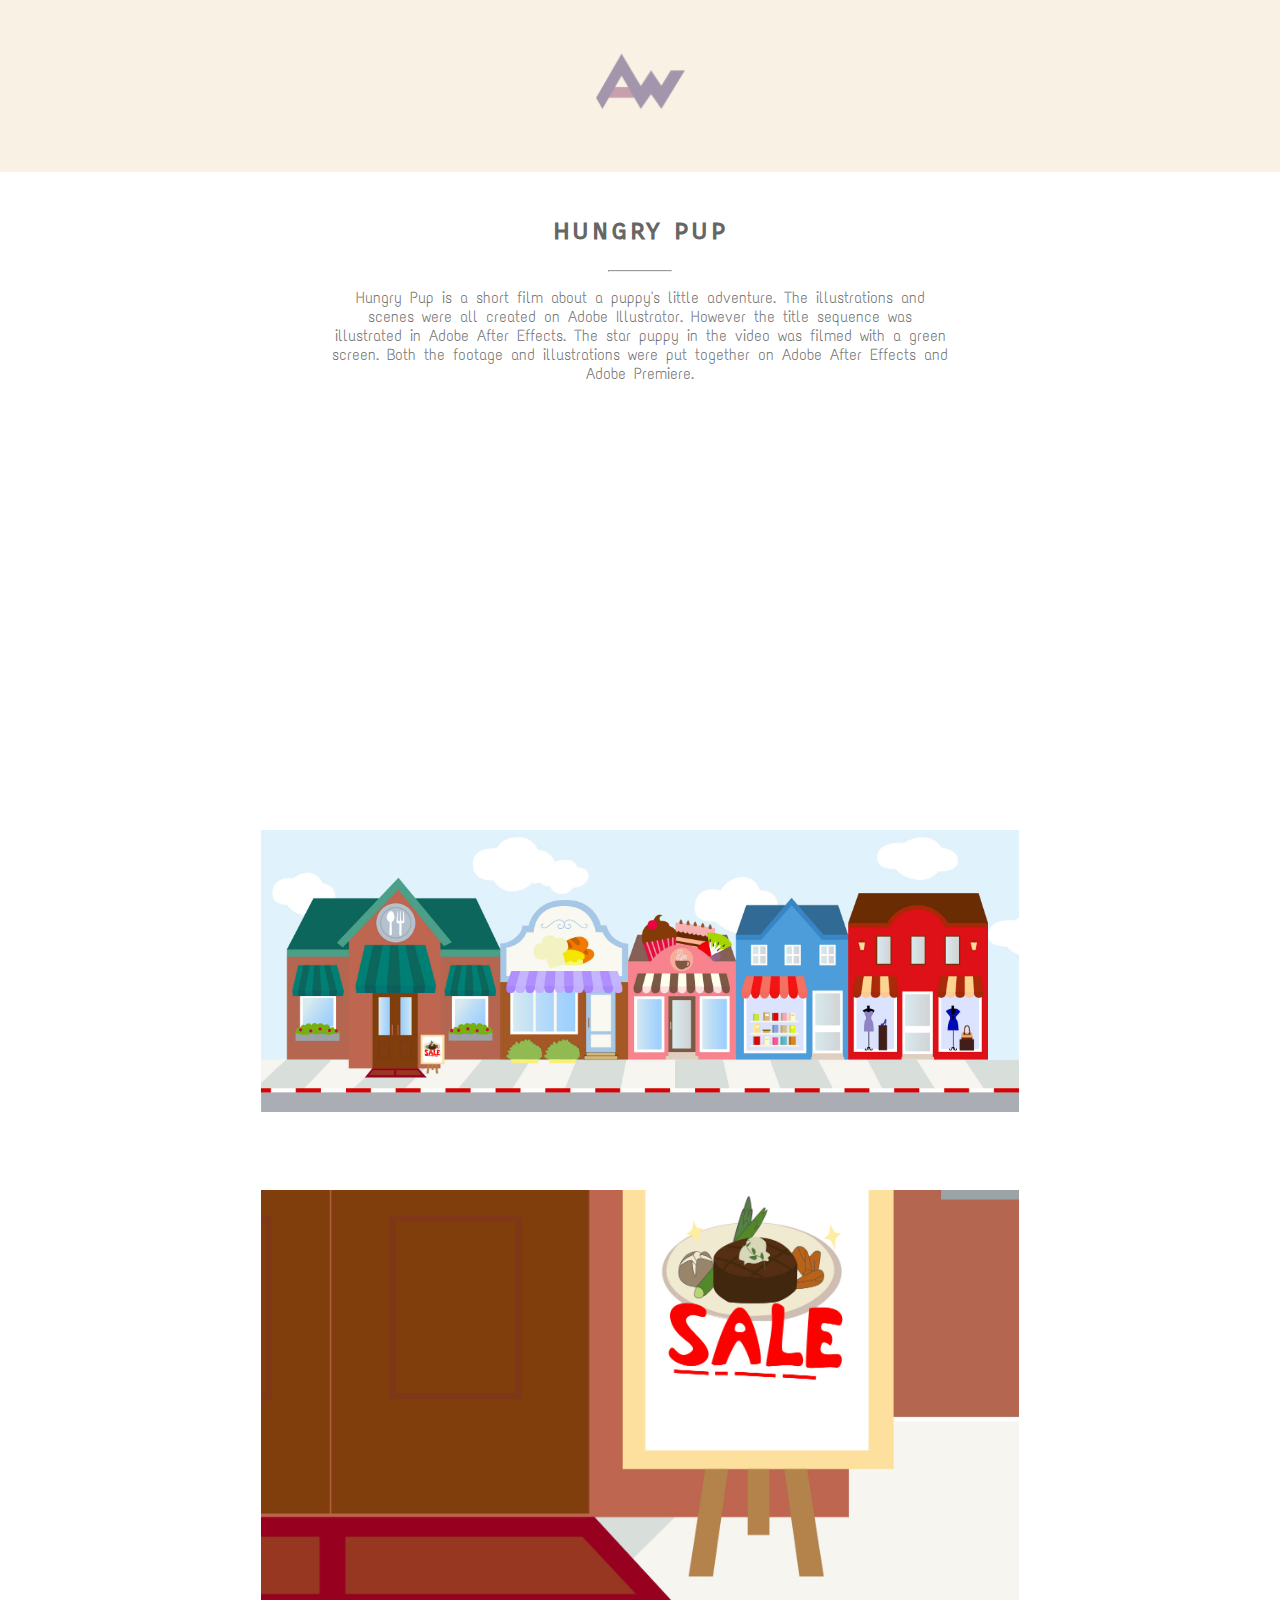
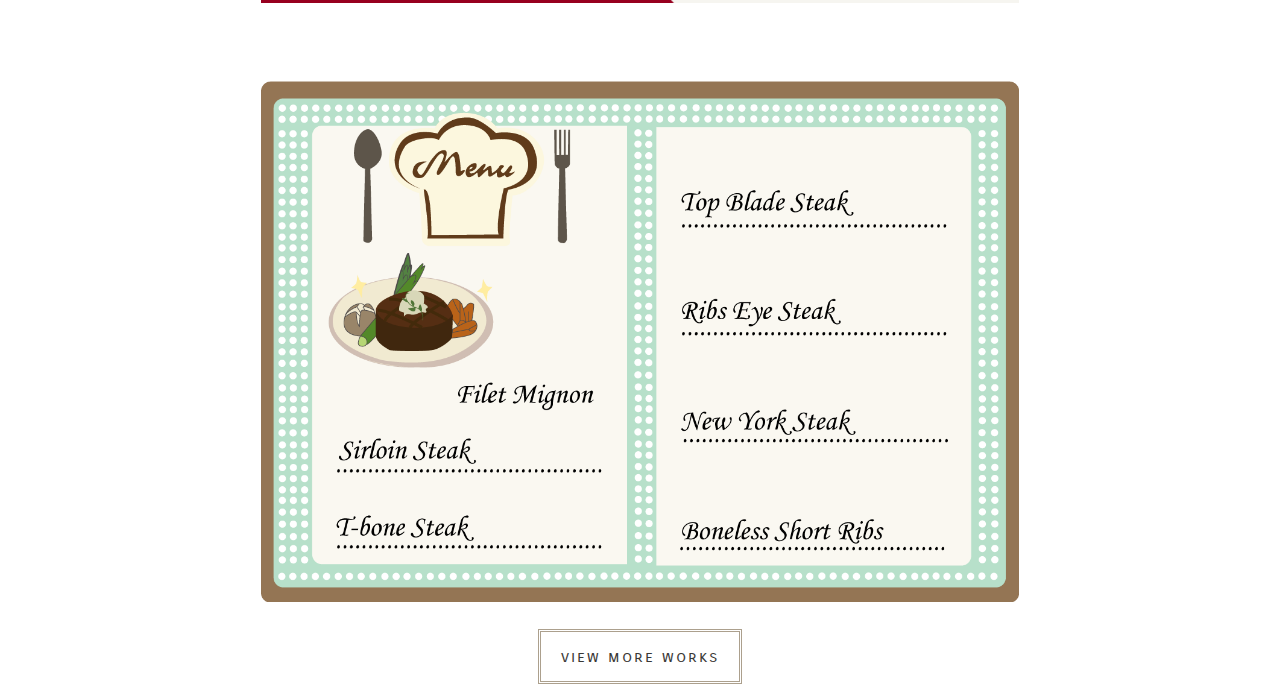
==== hungrypup.html @ 19ef2b3d "test" ====
<!DOCTYPE html>
<html>
    <head>
        <title>Hungry Pup</title>
        <meta charset="UTF-8">
        <meta name="viewport" content="width=device-width, initial-scale=1.0">
        <link rel="icon" href="img/AWLogo1.png" type="image/x-icon">
        <link href='http://fonts.googleapis.com/css?family=Carrois+Gothic+SC|Text+Me+One' rel='stylesheet' type='text/css'>
        <link rel="stylesheet" type="text/css" href="css/projects.css">
        <link rel="stylesheet" type="text/css" href="css/animsition.css">
    </head>
    <body>
        <header>
            <div class="animsition">
            <a href="index.html" class="animsition-link">
                <img class="logo" src="img/AWLogo.png" alt="Annie Wang">
            </a>
            </div>
        </header>

                <div class="item">
                <div class="project">
                    <h2>hungry pup</h2>
                    <hr width="5%">
                    <p>Hungry Pup is a short film about a puppy's little adventure. The illustrations and scenes were all created on Adobe Illustrator. However the title sequence was illustrated in Adobe After Effects. The star puppy in the video was filmed with a green screen. Both the footage and illustrations were put together on Adobe After Effects and Adobe Premiere.</p>
                </div>
                    <iframe src="https://player.vimeo.com/video/90733327" width="500" height="281" frameborder="0" webkitallowfullscreen mozallowfullscreen allowfullscreen></iframe>
                    <img src="img/scene.jpg" alt="Scene" />
                    <img src="img/sign.jpg" alt="Sign" />
                    <img src="img/menu.png" alt="Menu" />
                </div>

                    <a class="btn" href="index.html#works">
                        view more works
                    </a>
        </div>

        <script type="text/javascript" src="js/jquery.min.js"></script>
        <script src="js/jquery.animsition.js"></script>
        <script type="text/javascript">
        $(document).ready(function() {
  
            $(".animsition").animsition({
  
            inClass               :   'flip-in-y',
            outClass              :   'flip-out-y',
            inDuration            :    1500,
            outDuration           :    800,
            linkElement           :   '.animsition-link',
            // e.g. linkElement   :   'a:not([target="_blank"]):not([href^=#])'
            loading               :    true,
            loadingParentElement  :   'body', //animsition wrapper element
            loadingClass          :   'animsition-loading',
            unSupportCss          : [ 'animation-duration',
                              '-webkit-animation-duration',
                              '-o-animation-duration'
                            ],
            //"unSupportCss" option allows you to disable the "animsition" in case the css property in the array is not supported by your browser.
            //The default setting is to disable the "animsition" in a browser that does not support "animation-duration".
    
            overlay               :   false,
    
            overlayClass          :   'animsition-overlay-slide',
            overlayParentElement  :   'body'
            });
        });
        </script>

    </body>
</html>
---- css/projects.css ----
body{
                //overflow: hidden;
                color:#fff;
                font-size: 24px;
                font-family: 'Text Me One', sans-serif;
                text-align: center;
            }

            header {
                width: 100%;
                position: absolute;
                padding: 2em 0;
                left: 0;
                top: 0;
                background-color: #F9F1E4;
            }

            header > div {
                width: 980px;
                margin: 0 auto;
            }

            .logo {
                width: 10%;
            }

            .project {
                width: 100%;
                float: left;
                padding: 1em 1em 0;
                color: #666666;
                font-size: 14px;
                margin-bottom: 1em;
                letter-spacing: 0;
                -webkit-box-sizing: border-box;
                box-sizing: border-box;
            }

            .project h2{
                font-family: 'Carrois Gothic SC', sans-serif;
                font-size: 28px;
                letter-spacing: 0.1em;
            }

            .project p {
                width: 50%;
                font-size: 16px;
                margin-left: auto;
                margin-right: auto;
                margin-bottom: 2em;
            }

            .item{
                position: relative;
                display: inline-block;
                margin-top: 7em;
                margin-left: auto;
                margin-right: auto;
            }

            .item p {
                color: #666666;
                font-size: 16px;
            }

            .item img {
                width: 60%;
                margin-top: 2em;
                margin-bottom: 1em;
            }

            iframe {
                display: block;
                margin-left: auto;
                margin-right: auto;
                margin-top: 3em;
                margin-bottom: 3em;
            }

            .btn {
                font-family: 'Carrois Gothic SC', sans-serif;
                font-size: 16px;
                color: #3A3835;
                text-decoration: none;
                border-style: double;
                border-color: #ACA08D;
                line-height: 50px;
                letter-spacing: 2px;
                padding: 15px 20px;
            }

            a.btn:hover, a.btn:focus {
                border-style: solid;
                border-color: #A295AC;
                box-shadow: inset 0 0 0 2.5px #A295AC;
                transition: box-shadow 0.2s;
            }

            .lilred {
                width: 38%;
                display: inline-block;
                position: relative;
            }

            .lilred img {
                width: 100%;
                margin-top: 0;
                float: left;
                display: inline-block;
            }
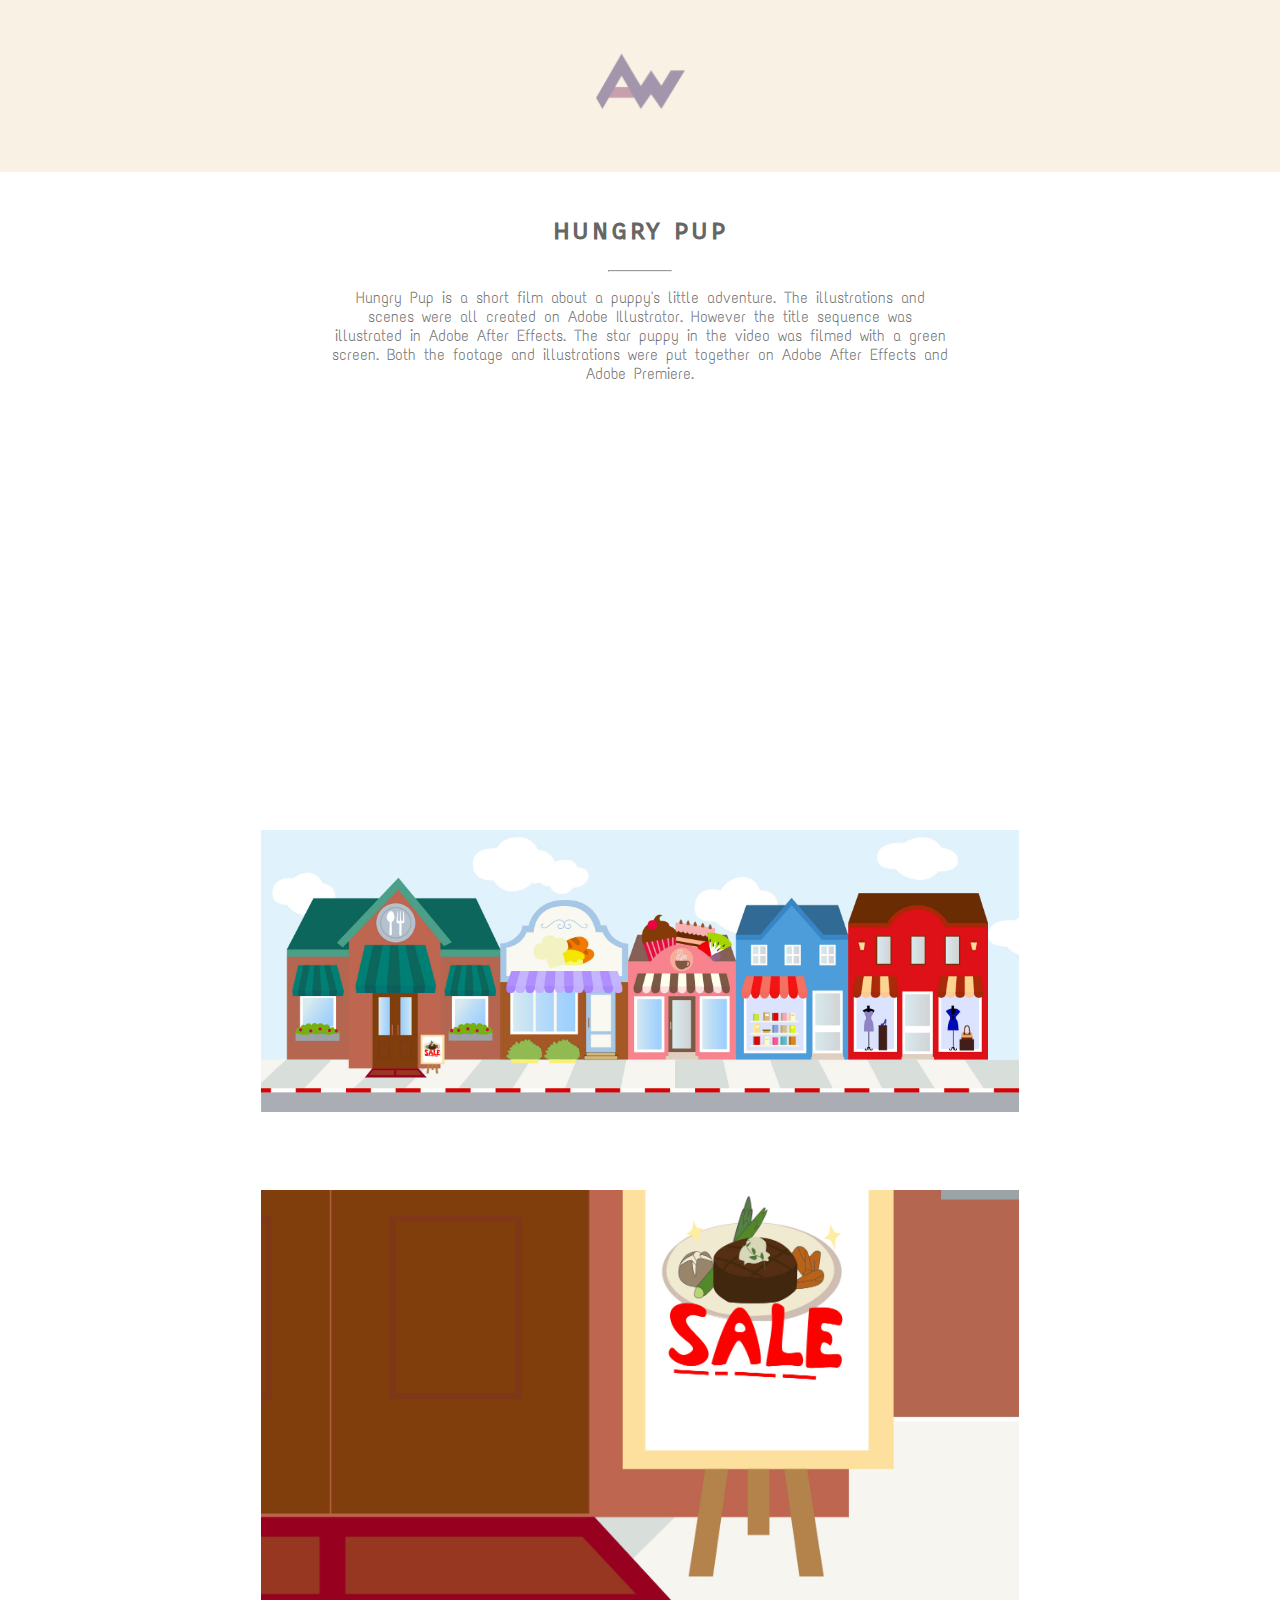
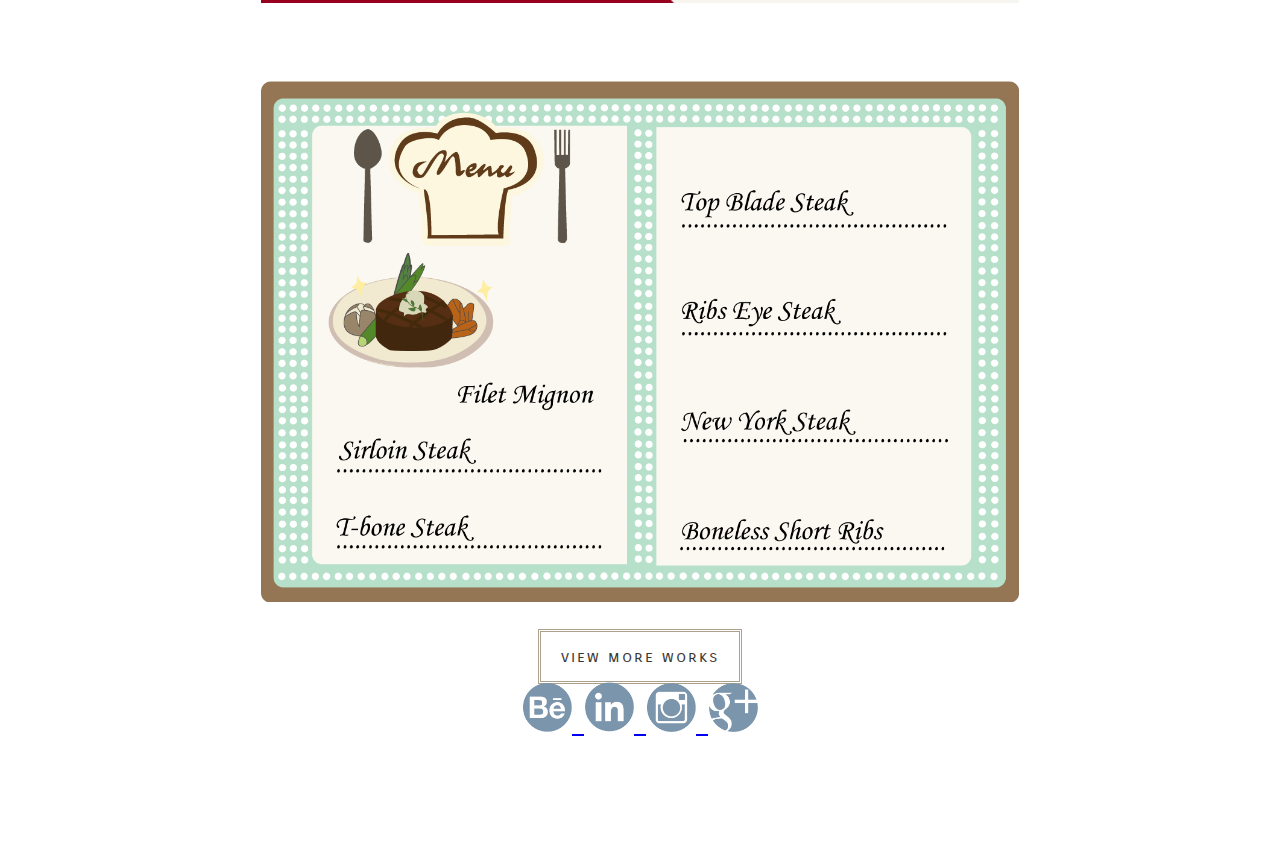
==== commit 8b3eed55: "footer" ====
--- a/hungrypup.html
+++ b/hungrypup.html
@@ -21,7 +21,7 @@
                 <div class="item">
                 <div class="project">
                     <h2>hungry pup</h2>
-                    <hr width="5%">
+                    <hr>
                     <p>Hungry Pup is a short film about a puppy's little adventure. The illustrations and scenes were all created on Adobe Illustrator. However the title sequence was illustrated in Adobe After Effects. The star puppy in the video was filmed with a green screen. Both the footage and illustrations were put together on Adobe After Effects and Adobe Premiere.</p>
                 </div>
                     <iframe src="https://player.vimeo.com/video/90733327" width="500" height="281" frameborder="0" webkitallowfullscreen mozallowfullscreen allowfullscreen></iframe>
@@ -30,9 +30,30 @@
                     <img src="img/menu.png" alt="Menu" />
                 </div>
 
+        <div>
                     <a class="btn" href="index.html#works">
                         view more works
                     </a>
+        </div>
+
+        <div class="footer">
+            <div class="contact">
+            <a href="https://www.behance.net/AnnieWang">
+                <img src="img/behance.png" height="50" width="50" alt="Behance">
+            </a>
+            <a href="https://ca.linkedin.com/pub/annie-wang/b6/4a6/b60">
+                <img src="img/linkedin.png" height="50" width="50" alt="Linkedin">
+            </a>
+            <a href="https://instagram.com/annie_ywang/">
+                <img src="img/instagram.png" height="50" width="50" alt="Instagram">
+            </a>
+            <a href="#google+">
+                <img src="img/google+.png" height="50" width="50" alt="Google+">
+            </a>
+            <p>604-377-4899
+                <br>
+            annie.wang_@hotmail.com</p>
+        </div>
         </div>
 
         <script type="text/javascript" src="js/jquery.min.js"></script>
--- a/css/projects.css
+++ b/css/projects.css
@@ -42,6 +42,10 @@
                 letter-spacing: 0.1em;
             }
 
+            hr {
+                width: 5%;
+            }
+
             .project p {
                 width: 50%;
                 font-size: 16px;
@@ -67,6 +71,15 @@
                 width: 60%;
                 margin-top: 2em;
                 margin-bottom: 1em;
+            }
+
+            .jens {
+                width: 50%;
+                color: #666666;
+                font-size: 16px;
+                text-align: left;
+                margin-left: auto;
+                margin-right: auto;
             }
 
             iframe {
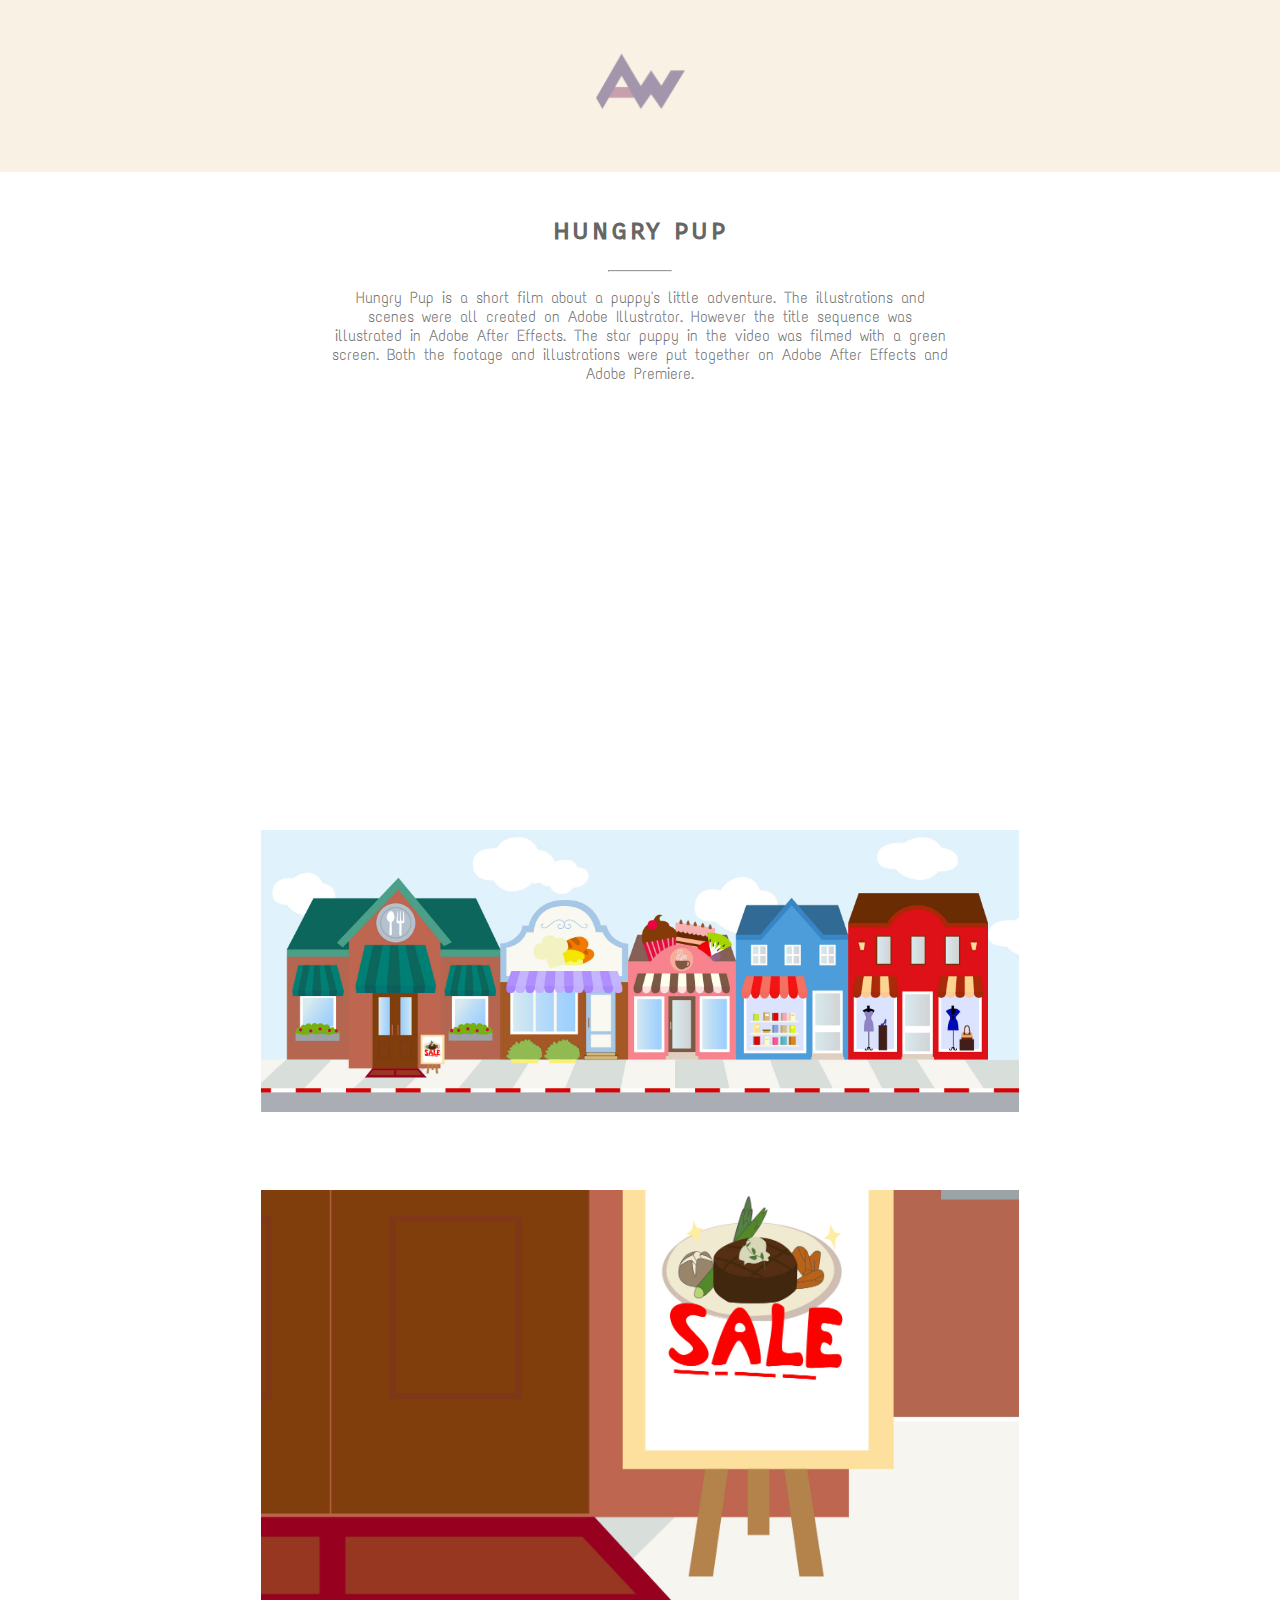
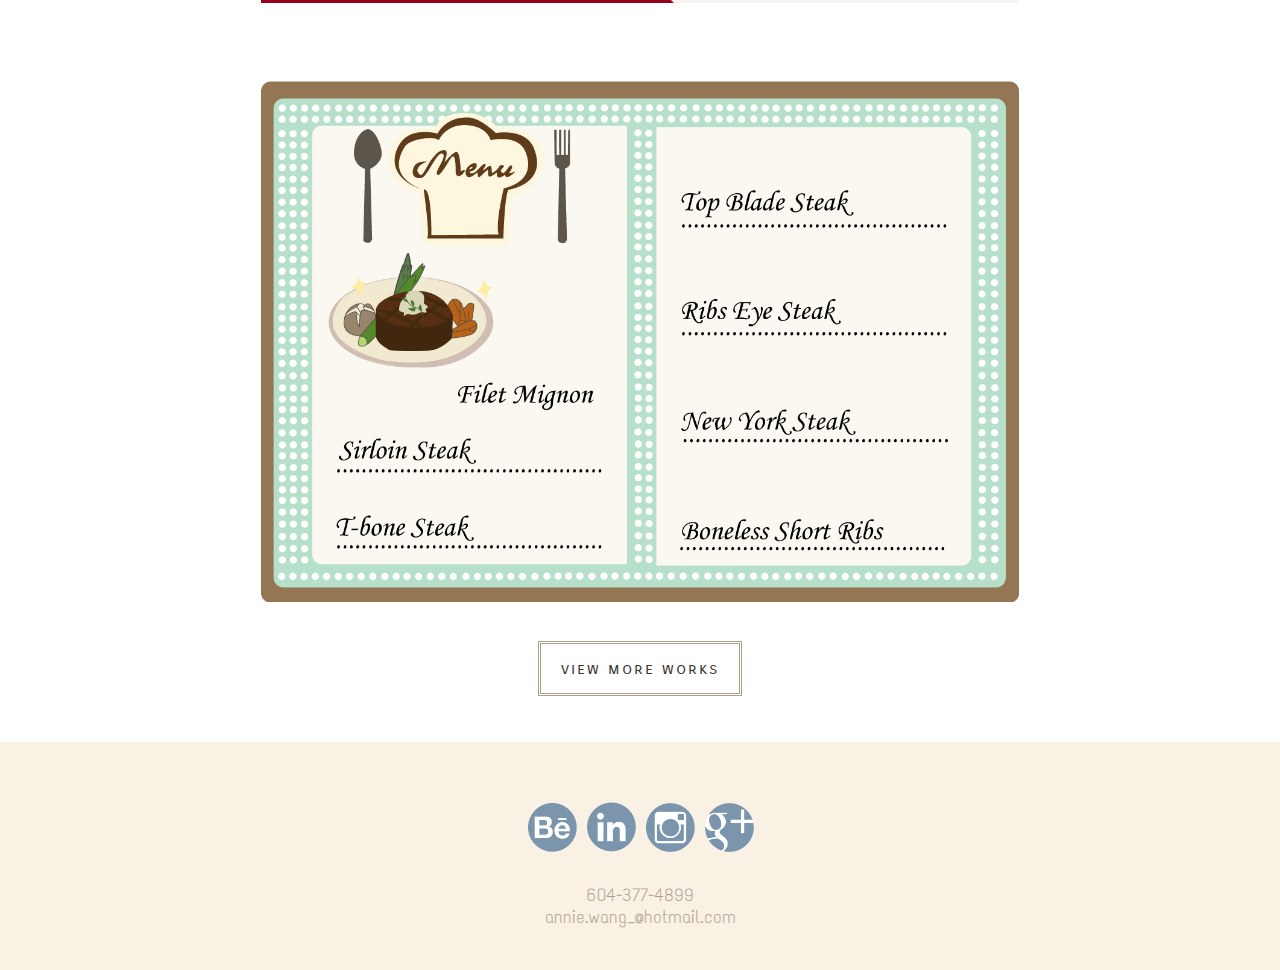
==== commit 62b97070: "nav for mobile working" ====
--- a/hungrypup.html
+++ b/hungrypup.html
@@ -31,9 +31,11 @@
                 </div>
 
         <div>
+            <div class="btnpos">
                     <a class="btn" href="index.html#works">
                         view more works
                     </a>
+            </div>
         </div>
 
         <div class="footer">
--- a/css/projects.css
+++ b/css/projects.css
@@ -13,6 +13,8 @@
                 left: 0;
                 top: 0;
                 background-color: #F9F1E4;
+                -webkit-box-sizing: border-box;
+                box-sizing: border-box;
             }
 
             header > div {
@@ -90,6 +92,15 @@
                 margin-bottom: 3em;
             }
 
+            .topbtn {
+                margin-bottom: 2em;
+            }
+
+            .btnpos {
+                margin-top: 0.5em;
+                margin-bottom: 0.5em;
+            }
+
             .btn {
                 font-family: 'Carrois Gothic SC', sans-serif;
                 font-size: 16px;
@@ -109,6 +120,10 @@
                 transition: box-shadow 0.2s;
             }
 
+            .origami img {
+                margin-top: 0;
+            }
+
             .lilred {
                 width: 38%;
                 display: inline-block;
@@ -121,3 +136,91 @@
                 float: left;
                 display: inline-block;
             }
+
+            .PC img {
+                margin-top: 0;
+                width: 45%;
+            }
+
+            .footer {
+                width: 100%;
+                position: absolute;
+                background-color: #F9F1E4;
+                margin-top: 1.5em;
+                padding: 1em 0;
+                left: 0;
+                -webkit-box-sizing: border-box;
+                box-sizing: border-box;
+            }
+
+            .contact {
+                color: #ACA08D;
+                font-size: 18px;
+                margin-top: 2em;
+                
+            }
+
+            .contact a {
+                text-decoration: none;
+            }
+
+            .contact a:hover {
+                opacity: 0.7;
+            }
+
+            .contact p {
+                margin-top: 1.5em;
+            }
+
+@media (max-width: 40em) {
+
+            header {
+                padding: 1em 0;
+            }
+
+            .logo {
+                width: 30%;
+            }
+
+            .project h2{
+                font-size: 21px;
+            }
+
+            hr {
+                width: 15%;
+            }
+
+            .project p {
+                margin-top: 2em;
+                margin-bottom: 1em;
+            }
+
+            .item{
+                width: 100%;
+                margin-top: 4em;
+            }
+
+            .item p {
+                width: 95%;
+                font-size: 12px;
+            }
+
+            .item img {
+                width: 95%;
+                margin-top: 0;
+            }
+
+            iframe {
+                width: 95%;
+            }
+
+            .lilred {
+                width: 95%;
+            }
+
+            .btn {
+                font-size: 12px;
+                line-height: 80px;
+                padding: 10px 15px;
+            }
+}
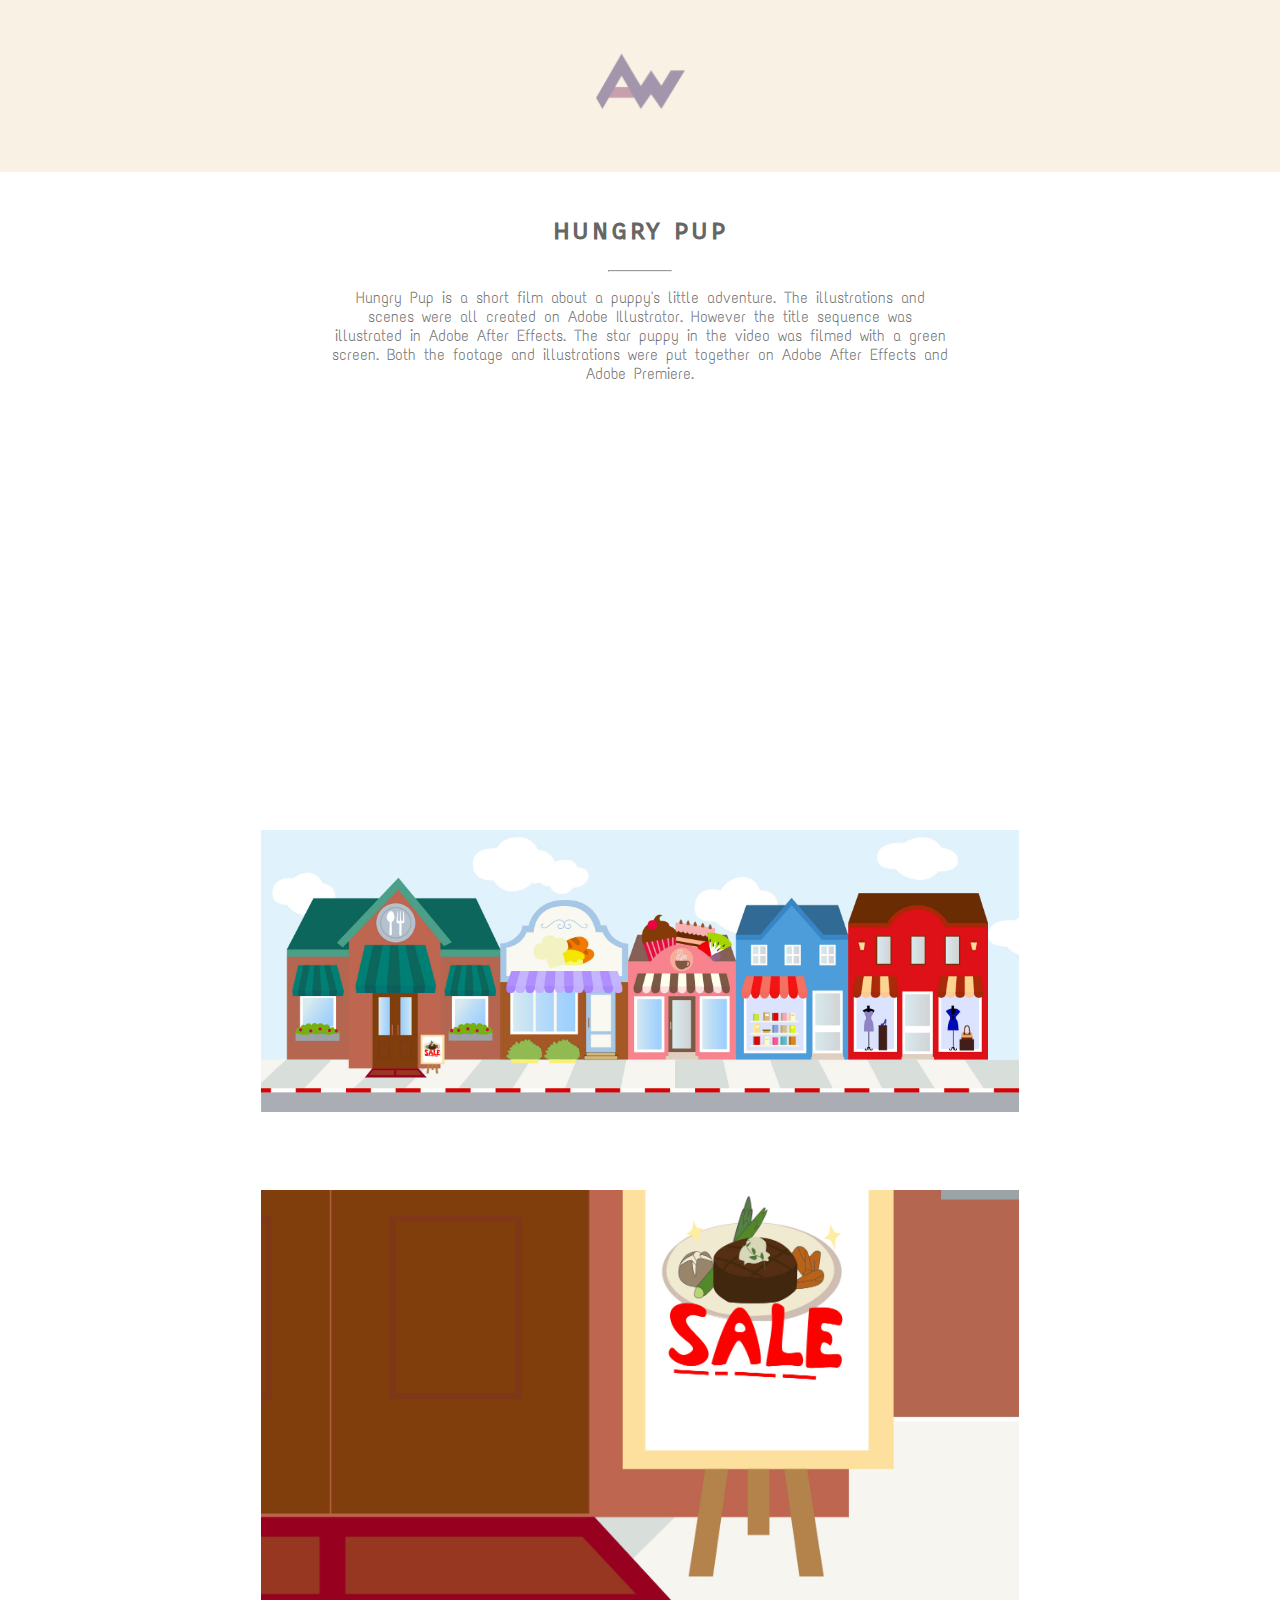
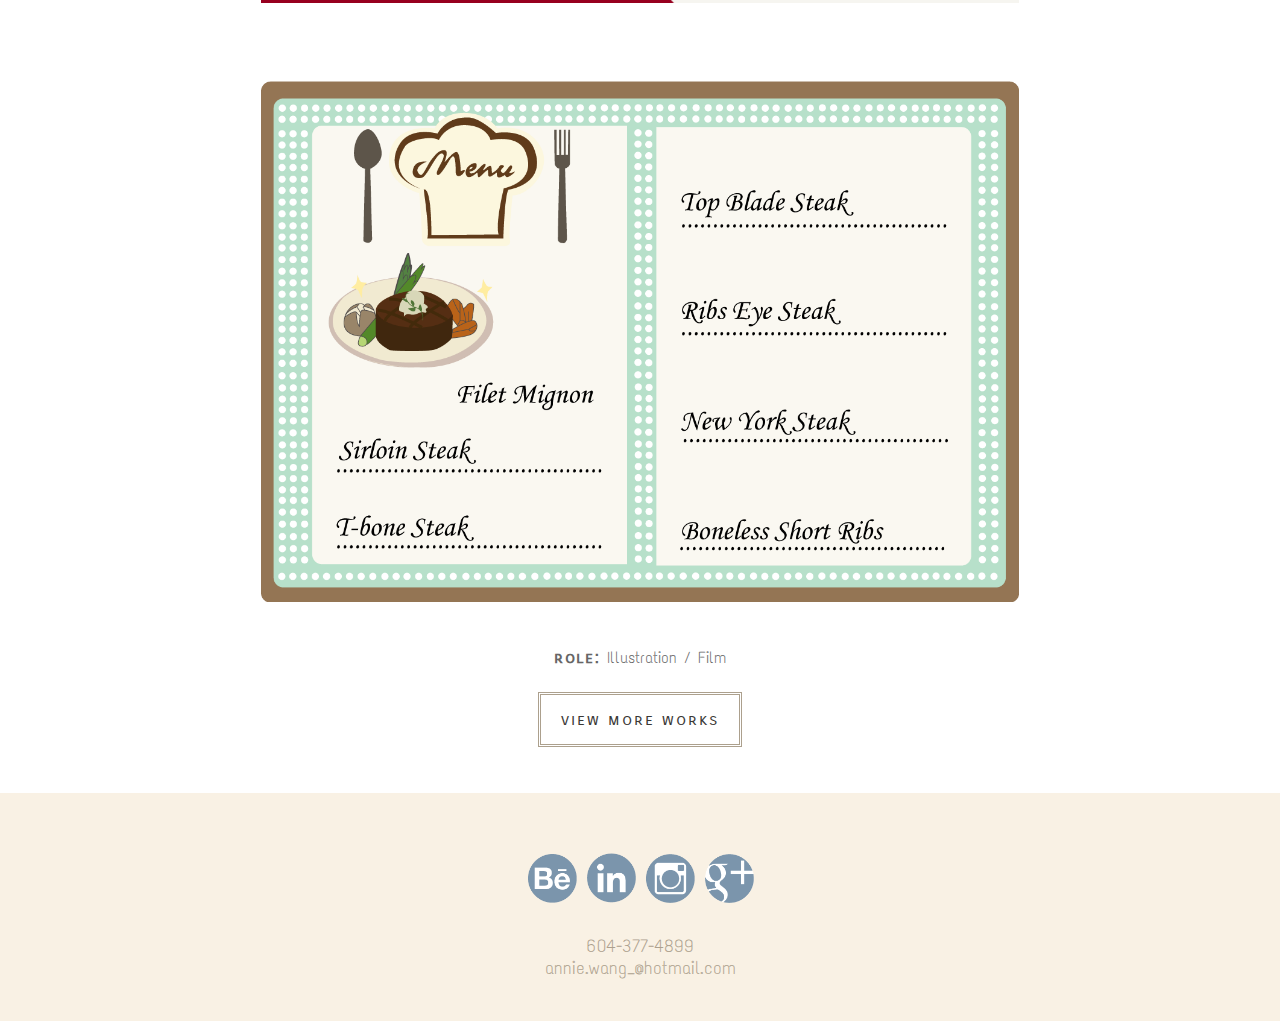
==== commit 3211f53a: "works fixed" ====
--- a/hungrypup.html
+++ b/hungrypup.html
@@ -28,6 +28,8 @@
                     <img src="img/scene.jpg" alt="Scene" />
                     <img src="img/sign.jpg" alt="Sign" />
                     <img src="img/menu.png" alt="Menu" />
+
+                    <p><strong class="strong">role: </strong>Illustration / Film</p>
                 </div>
 
         <div>
--- a/css/projects.css
+++ b/css/projects.css
@@ -1,6 +1,5 @@
 			body{
-                //overflow: hidden;
-                color:#fff;
+                color: white;
                 font-size: 24px;
                 font-family: 'Text Me One', sans-serif;
                 text-align: center;
@@ -24,6 +23,15 @@
 
             .logo {
                 width: 10%;
+            }
+
+            .animsition {
+                width: 70%;
+            }
+
+            .strong {
+                font-family: 'Carrois Gothic SC', sans-serif;
+                letter-spacing: 0.1em;
             }
 
             .project {
@@ -202,7 +210,7 @@
 
             .item p {
                 width: 95%;
-                font-size: 12px;
+                font-size: 14px;
             }
 
             .item img {
